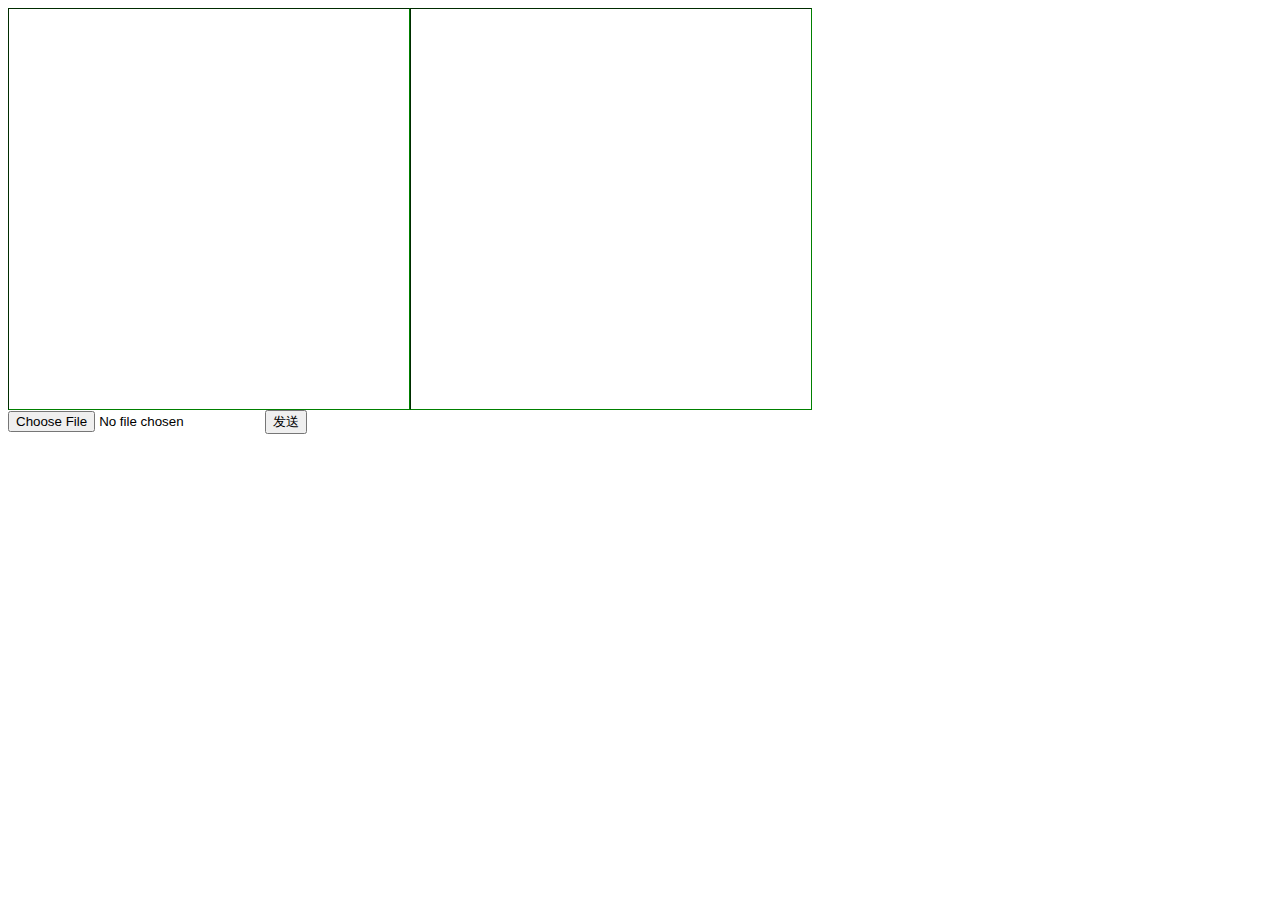
==== index.html @ 0232531e "重命名 demo.htm 为 index.html" ====
<html>
<head>
    <style>
        .float{
            float: left;
        }
    </style>
<meta http-equiv="content-type" content="text/html; charset=UTF-8">
<script src="socketclient.js"></script>
</head>

<body>
<div id="list">
</div>
<div class="float">
    <canvas id="canvas" width="400" height="400" style="border:1px inset green"> 
</div>
<div>
    <canvas id="canvas2" width="400" height="400" style="border:1px inset green"> 
</div>
<div>
<input type="file" id="input" />
<input id="btnSendfile" type="button" value="发送" onclick="sendfile()" />
</div>

<script>
function sleep(ms) {
            return new Promise(resolve => setTimeout(resolve, ms));
        }
var client = new SocketClient("49.233.100.241",8181,"chat");
client.connect();
var change = false
var change2 = false
var img_data = []
var img_data2 = []
// console.log(img_data)
client.onData  = function(text) {
    // var div = document.createElement('div');
    // div.innerHTML = text;
    // document.getElementById('list').appendChild(div);
    if(text=='end'){
        console.log('end');
        console.log('data',img_data)
        change = false;
        var canvas2 = document.getElementById('canvas2');
        var ctx2 = canvas2.getContext('2d');
        // '''//默认创建出来的rgba(0,0,0,0)
        // var image =	ctx2.createImageData(100,100)		
        // for(var i=0;i<image.data.length;i++){
        //     image.data[4*i+3] = 255
        // }
        // //将像素数据写入画布
        // ctx2.putImageData(image,0,0)'''
        // var img2 = new Image();
        imageData = ctx2.createImageData(400, 400);
        for(var i=0;i<imageData.data.length;i++){
            imageData.data[i] = img_data[i]
        }
        // imageData.data.set(data);
        // let result = et.target.result
        // img.src = result
        // imageData.onload = function(){
        console.log('end1');
        ctx2.putImageData(imageData,0,0);
        // ctx2.drawImage(imageData, 0,0,400,400);
        console.log('end1');
        // };
        img_data=[]
    };
    if(change){
        var xlist = text.split(',')
        // console.log('xlist',xlist)
        // console.log('data:::',img_data)
        for(var i = 0;i<xlist.length;i++){
            img_data[img_data.length]= parseInt(xlist[i])
            // console.log('datalen',data.length)
            // console.log(img_data)
            // console.log(xlist)
        }
    }
    if(text=='start'){
        console.log('start')
        change = true
        img_data = []
    }
    if(text=='end2'){
        console.log('end2');
        console.log('data',img_data2)
        change2 = false;
        var canvas2 = document.getElementById('canvas2');
        var ctx2 = canvas2.getContext('2d');
        // '''//默认创建出来的rgba(0,0,0,0)
        // var image =	ctx2.createImageData(100,100)		
        // for(var i=0;i<image.data.length;i++){
        //     image.data[4*i+3] = 255
        // }
        // //将像素数据写入画布
        // ctx2.putImageData(image,0,0)'''
        // var img2 = new Image();
        imageData = ctx2.createImageData(400, 400);
        for(var i=0;i<imageData.data.length;i++){
            imageData.data[i] = img_data2[i]
        }
        // imageData.data.set(data);
        // let result = et.target.result
        // img.src = result
        // imageData.onload = function(){
        console.log('end1');
        ctx2.putImageData(imageData,0,0);
        // ctx2.drawImage(imageData, 0,0,400,400);
        console.log('end1');
        // };
        img_data=[]
    };
    if(change2){
        var xlist = text.split(',')
        // console.log('xlist',xlist)
        // console.log('data:::',img_data)
        for(var i = 0;i<xlist.length;i++){
            img_data2[img_data2.length]= parseInt(xlist[i])
            // console.log('datalen',data.length)
            // console.log(img_data)
            // console.log(xlist)
        }
    }
    if(text=='start2'){
        console.log('start2')
        change2 = true
        img_data2 = []
    }
}

// document.getElementById('send').onclick = function(e){
//     client.sendData(document.getElementById('content').value);
// }
let ele = document.getElementById('input')
ele.onchange = function (e) {
    let files = e.target.files // 获取上传的文件集合
    let file = files[0] // 获取第一个文件
    let render = new FileReader()

    // 异步事件
    render.onload = function (et) {
        console.log('et: ', et)
        var mycanvas = document.getElementById('canvas')
        var ctx = mycanvas.getContext('2d')
        var img = new Image();
        let result = et.target.result
        img.src = result
        img.onload = function(){
            console.log('result: ', result)
            ctx.drawImage(img, 0,0,400,400);
        }
    }
    render.readAsDataURL(file)
}


async function sendfile() { 
        var canvas = document.getElementById("canvas");
        var contexta=canvas.getContext('2d');
        var img = contexta.getImageData(0, 0, 400, 400);
        var list_binary = []
        var binary = [];
        for(var j = 0; j < 40000; j++){
            binary = [];
            for (var i = 0; i < 16; i++) {
                // client.sendData(img.data[j*10+i]);
                // binary[i] = img.data[j*8000+i];
                binary[i] = img.data[j*16+i]
            }
            list_binary[j] = binary
            if(j==0){
                client.sendData('start')
            }
            client.sendData(binary)
            if(j>=39999){
                client.sendData('end')
            }
            // document.getElementById('content').value = binary
            // await sleep(50); 
            // console.log(img.data.length)
            // client.sendData(document.getElementById('content').value);
        }
        console.log(list_binary)
    }
</script>
</body>
</html>
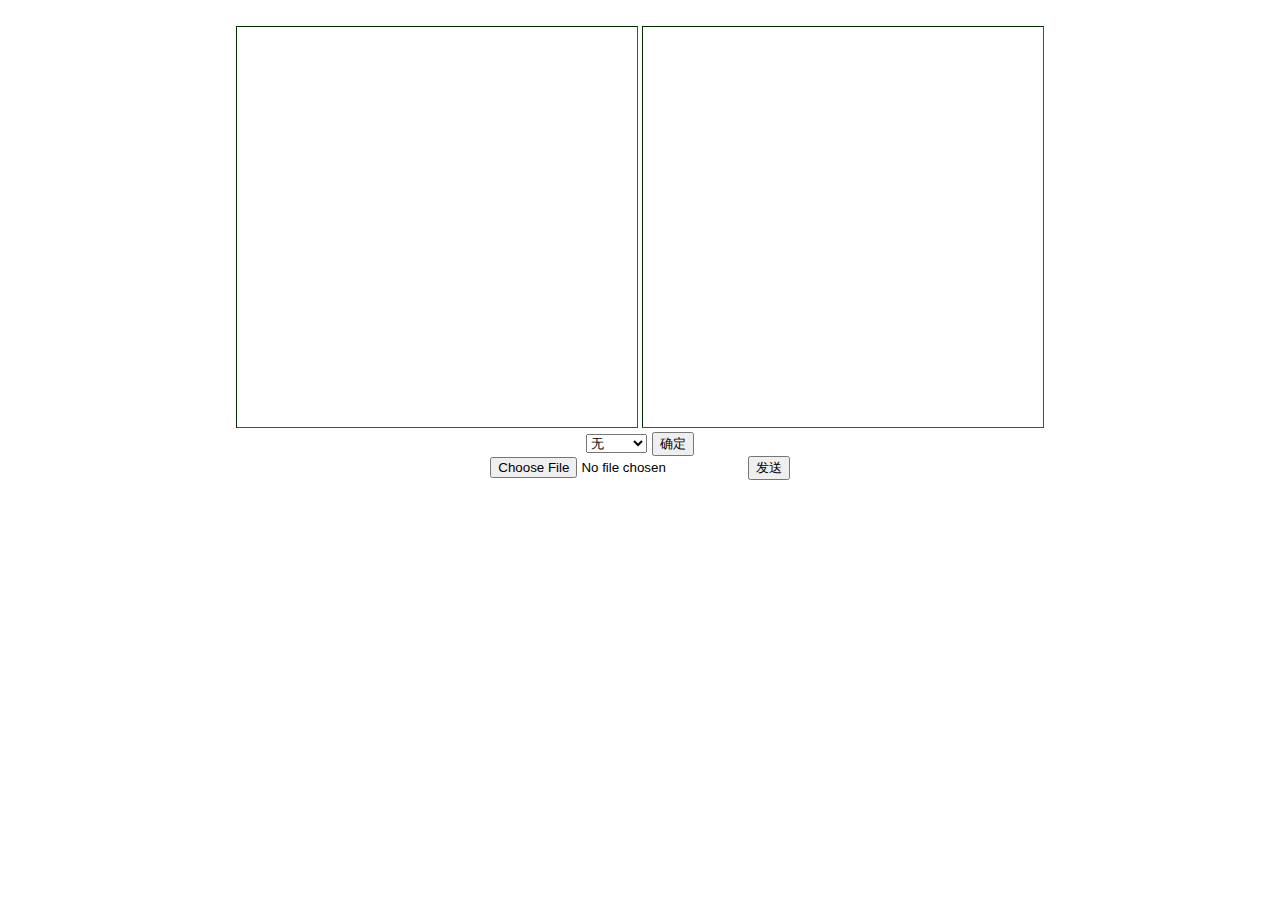
==== commit 98abc085: "Add files via upload" ====
--- a/index.html
+++ b/index.html
@@ -2,161 +2,226 @@
 <head>
     <style>
         .float{
+            display: inline;
+        }
+        .middle{
+            text-align: center;
+        }
+        .float1{
+            display: inline;
+        }
+        .selectType{
+            text-align: center;                     
+        }
+        #input{
+            text-align: center;
+        }
+        .div0{
+            text-align: center;
+        }
+        body{
+            font: normal 100% Helvetica, Arial, sans-serif;
+        }
+        h3{
+            font-size: 1.5em;
+        }
+        .main{
+            float: right;
+            width: 70%;
+        } 
+        .leftBar{
             float: left;
+            width: 25%;
         }
     </style>
+<meta name="viewport" content="width=device-width, initial-scale=1" />  
 <meta http-equiv="content-type" content="text/html; charset=UTF-8">
 <script src="socketclient.js"></script>
 </head>
 
 <body>
-<div id="list">
+<div class="middle">
+    <div class="float">
+        <canvas id="canvas" width="400" height="400" style="border:1px inset green"> 
+    </div>
+    <div class="float1">
+        <canvas id="canvas2" width="400" height="400" style="border:1px inset green"> 
+    </div>
 </div>
-<div class="float">
-    <canvas id="canvas" width="400" height="400" style="border:1px inset green"> 
+<div class="div0">
+    <div class="selectType" id="con">
+        <select id="select" name="select">
+            <option value = "无">无</option>
+            <option value = "25">大人像</option>
+            <option value = "32">小人像</option>
+        </select>
+        <input id="selectInput" type="button" value="确定" onclick="sendOK()" />
+    </div>
+    <input type="file" id="input" />
+    <input id="btnSendfile" type="button" value="发送" onclick="sendfile()" />
+    <h3 id='sum'> </h3>
 </div>
-<div>
-    <canvas id="canvas2" width="400" height="400" style="border:1px inset green"> 
-</div>
-<div>
-<input type="file" id="input" />
-<input id="btnSendfile" type="button" value="发送" onclick="sendfile()" />
-</div>
 
 <script>
-function sleep(ms) {
-            return new Promise(resolve => setTimeout(resolve, ms));
-        }
-var client = new SocketClient("49.233.100.241",8181,"chat");
-client.connect();
-var change = false
-var change2 = false
-var img_data = []
-var img_data2 = []
-// console.log(img_data)
-client.onData  = function(text) {
-    // var div = document.createElement('div');
-    // div.innerHTML = text;
-    // document.getElementById('list').appendChild(div);
-    if(text=='end'){
-        console.log('end');
-        console.log('data',img_data)
-        change = false;
-        var canvas2 = document.getElementById('canvas2');
-        var ctx2 = canvas2.getContext('2d');
-        // '''//默认创建出来的rgba(0,0,0,0)
-        // var image =	ctx2.createImageData(100,100)		
-        // for(var i=0;i<image.data.length;i++){
-        //     image.data[4*i+3] = 255
-        // }
-        // //将像素数据写入画布
-        // ctx2.putImageData(image,0,0)'''
-        // var img2 = new Image();
-        imageData = ctx2.createImageData(400, 400);
-        for(var i=0;i<imageData.data.length;i++){
-            imageData.data[i] = img_data[i]
-        }
-        // imageData.data.set(data);
-        // let result = et.target.result
-        // img.src = result
-        // imageData.onload = function(){
-        console.log('end1');
-        ctx2.putImageData(imageData,0,0);
-        // ctx2.drawImage(imageData, 0,0,400,400);
-        console.log('end1');
-        // };
-        img_data=[]
-    };
-    if(change){
-        var xlist = text.split(',')
-        // console.log('xlist',xlist)
-        // console.log('data:::',img_data)
-        for(var i = 0;i<xlist.length;i++){
-            img_data[img_data.length]= parseInt(xlist[i])
-            // console.log('datalen',data.length)
-            // console.log(img_data)
-            // console.log(xlist)
-        }
-    }
-    if(text=='start'){
-        console.log('start')
-        change = true
-        img_data = []
-    }
-    if(text=='end2'){
-        console.log('end2');
-        console.log('data',img_data2)
-        change2 = false;
-        var canvas2 = document.getElementById('canvas2');
-        var ctx2 = canvas2.getContext('2d');
-        // '''//默认创建出来的rgba(0,0,0,0)
-        // var image =	ctx2.createImageData(100,100)		
-        // for(var i=0;i<image.data.length;i++){
-        //     image.data[4*i+3] = 255
-        // }
-        // //将像素数据写入画布
-        // ctx2.putImageData(image,0,0)'''
-        // var img2 = new Image();
-        imageData = ctx2.createImageData(400, 400);
-        for(var i=0;i<imageData.data.length;i++){
-            imageData.data[i] = img_data2[i]
-        }
-        // imageData.data.set(data);
-        // let result = et.target.result
-        // img.src = result
-        // imageData.onload = function(){
-        console.log('end1');
-        ctx2.putImageData(imageData,0,0);
-        // ctx2.drawImage(imageData, 0,0,400,400);
-        console.log('end1');
-        // };
-        img_data=[]
-    };
-    if(change2){
-        var xlist = text.split(',')
-        // console.log('xlist',xlist)
-        // console.log('data:::',img_data)
-        for(var i = 0;i<xlist.length;i++){
-            img_data2[img_data2.length]= parseInt(xlist[i])
-            // console.log('datalen',data.length)
-            // console.log(img_data)
-            // console.log(xlist)
-        }
-    }
-    if(text=='start2'){
-        console.log('start2')
-        change2 = true
-        img_data2 = []
-    }
-}
-
-// document.getElementById('send').onclick = function(e){
-//     client.sendData(document.getElementById('content').value);
-// }
-let ele = document.getElementById('input')
-ele.onchange = function (e) {
-    let files = e.target.files // 获取上传的文件集合
-    let file = files[0] // 获取第一个文件
-    let render = new FileReader()
-
-    // 异步事件
-    render.onload = function (et) {
-        console.log('et: ', et)
-        var mycanvas = document.getElementById('canvas')
-        var ctx = mycanvas.getContext('2d')
-        var img = new Image();
-        let result = et.target.result
-        img.src = result
-        img.onload = function(){
-            console.log('result: ', result)
-            ctx.drawImage(img, 0,0,400,400);
-        }
-    }
-    render.readAsDataURL(file)
-}
-
-
-async function sendfile() { 
+    var selectInput = document.getElementById('selectInput')
+    var btnSendfile = document.getElementById('btnSendfile')
+    var select0 = document.getElementById('select')
+    async function sendOK(){
+        var select0 = document.getElementById('select')
+        var index = select0.selectedIndex;
+        if (select0.options[index].value == "25"){
+            client.sendData('near')
+            console.log('1')
+        }
+        else{
+            client.sendData('far')
+            console.log('2')
+        }
+        select0.disabled = true
+        selectInput.disabled = true
+        btnSendfile.disabled = false
+    }
+    function sleep(ms) {
+        return new Promise(resolve => setTimeout(resolve, ms));
+    }
+    var client = new SocketClient("49.233.100.241",8181,"chat");
+    client.connect();
+    var change = false
+    var change2 = false
+    var change_sum = false
+    var img_data = []
+    var img_data2 = []
+    var img_sum = 0
+    client.onData  = function(text) {
+        if(text=='end'){
+            console.log('end');
+            console.log('data',img_data)
+            change = false;
+            var canvas2 = document.getElementById('canvas2');
+            var ctx2 = canvas2.getContext('2d');
+            imageData = ctx2.createImageData(400, 400);
+            for(var i=0;i<imageData.data.length;i++){
+                imageData.data[i] = img_data[i]
+            }
+            // imageData.data.set(data);
+            // let result = et.target.result
+            // img.src = result
+            // imageData.onload = function(){
+            console.log('end1');
+            ctx2.putImageData(imageData,0,0);
+            // ctx2.drawImage(imageData, 0,0,400,400);
+            console.log('end1');
+            // };
+            img_data=[]
+        };
+        if(change){
+            var xlist = text.split(',')
+            // console.log('xlist',xlist)
+            // console.log('data:::',img_data)
+            for(var i = 0;i<xlist.length;i++){
+                img_data[img_data.length]= parseInt(xlist[i])
+                // console.log('datalen',data.length)
+                // console.log(img_data)
+                // console.log(xlist)
+            }
+        }
+        if(text=='start'){
+            console.log('start')
+            change = true
+            img_data = []
+        }
+        if(text=='end2'){
+            console.log('end2');
+            console.log('data',img_data2)
+            change2 = false;
+            var canvas2 = document.getElementById('canvas2');
+            var ctx2 = canvas2.getContext('2d');
+            // '''//默认创建出来的rgba(0,0,0,0)
+            // var image =	ctx2.createImageData(100,100)		
+            // for(var i=0;i<image.data.length;i++){
+            //     image.data[4*i+3] = 255
+            // }
+            // //将像素数据写入画布
+            // ctx2.putImageData(image,0,0)'''
+            // var img2 = new Image();
+            imageData = ctx2.createImageData(400, 400);
+            for(var i=0;i<imageData.data.length;i++){
+                imageData.data[i] = img_data2[i]
+            }
+            // imageData.data.set(data);
+            // let result = et.target.result
+            // img.src = result
+            // imageData.onload = function(){
+            console.log('end1');
+            ctx2.putImageData(imageData,0,0);
+            // ctx2.drawImage(imageData, 0,0,400,400);
+            console.log('end1');
+            // };
+            img_data=[]
+        };
+        if(change2){
+            var xlist = text.split(',')
+            // console.log('xlist',xlist)
+            // console.log('data:::',img_data)
+            for(var i = 0;i<xlist.length;i++){
+                img_data2[img_data2.length]= parseInt(xlist[i])
+                // console.log('datalen',data.length)
+                // console.log(img_data)
+                // console.log(xlist)
+            }
+        }
+        if(text=='start2'){
+            console.log('start2')
+            change2 = true
+            img_data2 = []
+        }
+        if(text=='endsum'){
+            console.log('endsum');
+            console.log('data_sum',img_sum);
+            change_sum = false;
+            var sum = document.getElementById('sum');
+            sum.innerHTML = '一共'+img_sum+'人'
+        };
+        if(change_sum){
+            img_sum = parseInt(text);
+            
+        }
+        if(text=='startsum'){
+            console.log('startsum')
+            change_sum = true
+            img_sum = 0
+        }
+
+    }
+
+    // document.getElementById('send').onclick = function(e){
+    //     client.sendData(document.getElementById('content').value);
+    // }
+    let ele = document.getElementById('input')
+    ele.onchange = function (e) {
+        select0.disabled = false
+        let files = e.target.files // 获取上传的文件集合
+        let file = files[0] // 获取第一个文件
+        let render = new FileReader()
+        
+        // 异步事件
+        render.onload = function (et) {
+            console.log('et: ', et)
+            var mycanvas = document.getElementById('canvas')
+            var ctx = mycanvas.getContext('2d')
+            var img = new Image();
+            let result = et.target.result
+            img.src = result
+            img.onload = function(){
+                console.log('result: ', result)
+                ctx.drawImage(img, 0,0,400,400);
+            }
+        }
+        render.readAsDataURL(file)
+        selectInput.disabled = false
+        select0.disabled = false
+    }
+    async function sendfile() {
         var canvas = document.getElementById("canvas");
         var contexta=canvas.getContext('2d');
         var img = contexta.getImageData(0, 0, 400, 400);
@@ -172,6 +237,7 @@
             list_binary[j] = binary
             if(j==0){
                 client.sendData('start')
+                btnSendfile.disabled = true
             }
             client.sendData(binary)
             if(j>=39999){
@@ -184,8 +250,12 @@
         }
         console.log(list_binary)
     }
+    let select = document.querySelector('#con')
+    select.onchange = function(e){
+        if (e.target.name == 'select'){
+            selectInput.disabled = false
+        }
+    }
 </script>
 </body>
-</html>
-
-
+</html>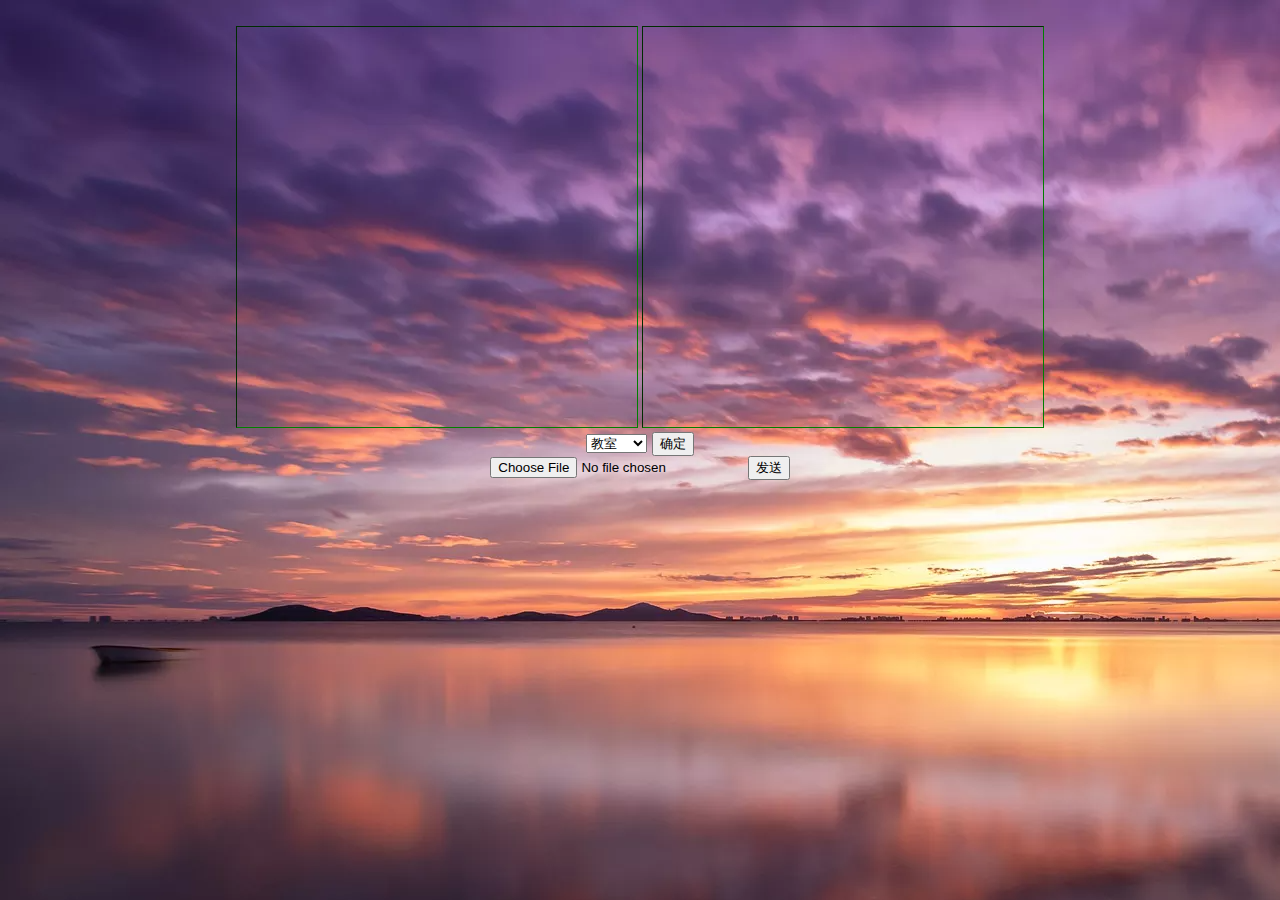
==== commit feb68025: "Add files via upload" ====
--- a/index.html
+++ b/index.html
@@ -1,6 +1,7 @@
 <html>
 <head>
     <style>
+        
         .float{
             display: inline;
         }
@@ -39,7 +40,7 @@
 <script src="socketclient.js"></script>
 </head>
 
-<body>
+<body background="bizhi.png">
 <div class="middle">
     <div class="float">
         <canvas id="canvas" width="400" height="400" style="border:1px inset green"> 
@@ -51,7 +52,7 @@
 <div class="div0">
     <div class="selectType" id="con">
         <select id="select" name="select">
-            <option value = "无">无</option>
+            <option value = "37">教室</option>
             <option value = "25">大人像</option>
             <option value = "32">小人像</option>
         </select>
@@ -73,9 +74,13 @@
             client.sendData('near')
             console.log('1')
         }
-        else{
+        else if(select0.options[index].value == "25"){
             client.sendData('far')
             console.log('2')
+        }
+        else{
+            client.sendData('class')
+            console.log('3')
         }
         select0.disabled = true
         selectInput.disabled = true
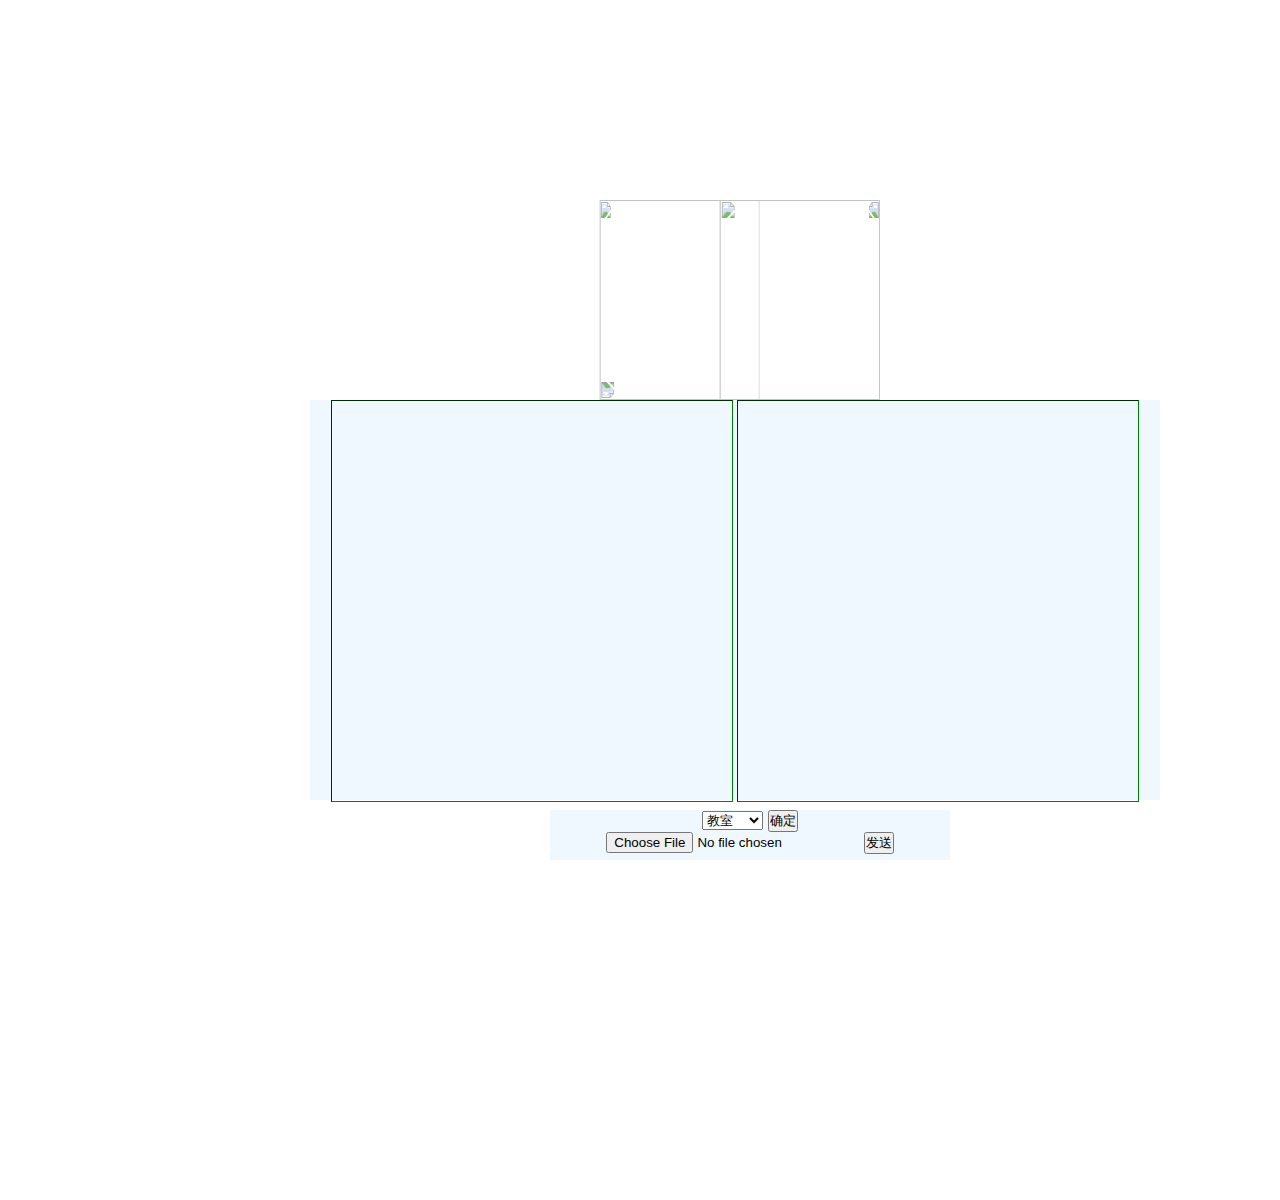
==== commit 9a3b3ab3: "Add files via upload" ====
--- a/index.html
+++ b/index.html
@@ -1,266 +1,55 @@
-<html>
+<!DOCTYPE html>
+<html lang="en">
 <head>
-    <style>
-        
-        .float{
-            display: inline;
-        }
-        .middle{
-            text-align: center;
-        }
-        .float1{
-            display: inline;
-        }
-        .selectType{
-            text-align: center;                     
-        }
-        #input{
-            text-align: center;
-        }
-        .div0{
-            text-align: center;
-        }
-        body{
-            font: normal 100% Helvetica, Arial, sans-serif;
-        }
-        h3{
-            font-size: 1.5em;
-        }
-        .main{
-            float: right;
-            width: 70%;
-        } 
-        .leftBar{
-            float: left;
-            width: 25%;
-        }
-    </style>
-<meta name="viewport" content="width=device-width, initial-scale=1" />  
-<meta http-equiv="content-type" content="text/html; charset=UTF-8">
-<script src="socketclient.js"></script>
+    <meta charset="UTF-8">
+    <meta name="viewport" content="width=device-width, initial-scale=1.0">
+    <title>  personsum</title>
+    <link rel = "icon" type = "image/x-icon" href = "img/a.ico"  />
+    <link rel="stylesheet" href="style.css">
 </head>
-
-<body background="bizhi.png">
-<div class="middle">
-    <div class="float">
-        <canvas id="canvas" width="400" height="400" style="border:1px inset green"> 
+<body>
+<div class="back">
+    <div id = "cubeFather" class = "cube">
+        <div id = "cube" class = "cube1">
+            <!-- 六个面都会涉及 -->
+            <div class="surface1" value = "translateZ(100px)">
+                <img src="img/surface1.jpg" alt="">
+            </div><div class="surface2" value = "translateY(-100px) rotateX(90deg)">
+                <img src="img/surface2.jpg" alt="">
+            </div><div class="surface3" value = "translateX(-100px) rotateY(-90deg)">
+                <img src="img/surface3.jpg" alt="">
+            </div><div class="surface4" value = "translateX(200px) rotateY(90deg)">
+                <img src="img/surface4.jpg" alt="">
+            </div><div class="surface5" value = "translateY(100px) rotateX(-90deg)">
+                <img src="img/surface5.jpg" alt="">
+            </div><div class="surface6" value = "translateZ(-300px) rotateX(180deg)">
+                <img src="img/surface6.jpg" alt="">
+            </div>
+        </div>
     </div>
-    <div class="float1">
-        <canvas id="canvas2" width="400" height="400" style="border:1px inset green"> 
+    <div class="middle">
+        <div class="float">
+            <canvas id="canvas" width="400" height="400" style="border:1px inset green"> 
+        </div>
+        <div class="float1">
+            <canvas id="canvas2" width="400" height="400" style="border:1px inset green"> 
+        </div>
+    </div>
+    <div class="div0">
+        <div class="selectType" id="con">
+            <select id="select" name="select">
+                <option value = "37">教室</option>
+                <option value = "25">大人像</option>
+                <option value = "32">小人像</option>
+            </select>
+            <input id="selectInput" type="button" value="确定" onclick="sendOK()" />
+        </div>
+        <input type="file" id="input" />
+        <input id="btnSendfile" type="button" value="发送" onclick="sendfile()" />
+        <h3 id='sum'> </h3>
     </div>
 </div>
-<div class="div0">
-    <div class="selectType" id="con">
-        <select id="select" name="select">
-            <option value = "37">教室</option>
-            <option value = "25">大人像</option>
-            <option value = "32">小人像</option>
-        </select>
-        <input id="selectInput" type="button" value="确定" onclick="sendOK()" />
-    </div>
-    <input type="file" id="input" />
-    <input id="btnSendfile" type="button" value="发送" onclick="sendfile()" />
-    <h3 id='sum'> </h3>
-</div>
-
-<script>
-    var selectInput = document.getElementById('selectInput')
-    var btnSendfile = document.getElementById('btnSendfile')
-    var select0 = document.getElementById('select')
-    async function sendOK(){
-        var select0 = document.getElementById('select')
-        var index = select0.selectedIndex;
-        if (select0.options[index].value == "25"){
-            client.sendData('near')
-            console.log('1')
-        }
-        else if(select0.options[index].value == "25"){
-            client.sendData('far')
-            console.log('2')
-        }
-        else{
-            client.sendData('class')
-            console.log('3')
-        }
-        select0.disabled = true
-        selectInput.disabled = true
-        btnSendfile.disabled = false
-    }
-    function sleep(ms) {
-        return new Promise(resolve => setTimeout(resolve, ms));
-    }
-    var client = new SocketClient("49.233.100.241",8181,"chat");
-    client.connect();
-    var change = false
-    var change2 = false
-    var change_sum = false
-    var img_data = []
-    var img_data2 = []
-    var img_sum = 0
-    client.onData  = function(text) {
-        if(text=='end'){
-            console.log('end');
-            console.log('data',img_data)
-            change = false;
-            var canvas2 = document.getElementById('canvas2');
-            var ctx2 = canvas2.getContext('2d');
-            imageData = ctx2.createImageData(400, 400);
-            for(var i=0;i<imageData.data.length;i++){
-                imageData.data[i] = img_data[i]
-            }
-            // imageData.data.set(data);
-            // let result = et.target.result
-            // img.src = result
-            // imageData.onload = function(){
-            console.log('end1');
-            ctx2.putImageData(imageData,0,0);
-            // ctx2.drawImage(imageData, 0,0,400,400);
-            console.log('end1');
-            // };
-            img_data=[]
-        };
-        if(change){
-            var xlist = text.split(',')
-            // console.log('xlist',xlist)
-            // console.log('data:::',img_data)
-            for(var i = 0;i<xlist.length;i++){
-                img_data[img_data.length]= parseInt(xlist[i])
-                // console.log('datalen',data.length)
-                // console.log(img_data)
-                // console.log(xlist)
-            }
-        }
-        if(text=='start'){
-            console.log('start')
-            change = true
-            img_data = []
-        }
-        if(text=='end2'){
-            console.log('end2');
-            console.log('data',img_data2)
-            change2 = false;
-            var canvas2 = document.getElementById('canvas2');
-            var ctx2 = canvas2.getContext('2d');
-            // '''//默认创建出来的rgba(0,0,0,0)
-            // var image =	ctx2.createImageData(100,100)		
-            // for(var i=0;i<image.data.length;i++){
-            //     image.data[4*i+3] = 255
-            // }
-            // //将像素数据写入画布
-            // ctx2.putImageData(image,0,0)'''
-            // var img2 = new Image();
-            imageData = ctx2.createImageData(400, 400);
-            for(var i=0;i<imageData.data.length;i++){
-                imageData.data[i] = img_data2[i]
-            }
-            // imageData.data.set(data);
-            // let result = et.target.result
-            // img.src = result
-            // imageData.onload = function(){
-            console.log('end1');
-            ctx2.putImageData(imageData,0,0);
-            // ctx2.drawImage(imageData, 0,0,400,400);
-            console.log('end1');
-            // };
-            img_data=[]
-        };
-        if(change2){
-            var xlist = text.split(',')
-            // console.log('xlist',xlist)
-            // console.log('data:::',img_data)
-            for(var i = 0;i<xlist.length;i++){
-                img_data2[img_data2.length]= parseInt(xlist[i])
-                // console.log('datalen',data.length)
-                // console.log(img_data)
-                // console.log(xlist)
-            }
-        }
-        if(text=='start2'){
-            console.log('start2')
-            change2 = true
-            img_data2 = []
-        }
-        if(text=='endsum'){
-            console.log('endsum');
-            console.log('data_sum',img_sum);
-            change_sum = false;
-            var sum = document.getElementById('sum');
-            sum.innerHTML = '一共'+img_sum+'人'
-        };
-        if(change_sum){
-            img_sum = parseInt(text);
-            
-        }
-        if(text=='startsum'){
-            console.log('startsum')
-            change_sum = true
-            img_sum = 0
-        }
-
-    }
-
-    // document.getElementById('send').onclick = function(e){
-    //     client.sendData(document.getElementById('content').value);
-    // }
-    let ele = document.getElementById('input')
-    ele.onchange = function (e) {
-        select0.disabled = false
-        let files = e.target.files // 获取上传的文件集合
-        let file = files[0] // 获取第一个文件
-        let render = new FileReader()
-        
-        // 异步事件
-        render.onload = function (et) {
-            console.log('et: ', et)
-            var mycanvas = document.getElementById('canvas')
-            var ctx = mycanvas.getContext('2d')
-            var img = new Image();
-            let result = et.target.result
-            img.src = result
-            img.onload = function(){
-                console.log('result: ', result)
-                ctx.drawImage(img, 0,0,400,400);
-            }
-        }
-        render.readAsDataURL(file)
-        selectInput.disabled = false
-        select0.disabled = false
-    }
-    async function sendfile() {
-        var canvas = document.getElementById("canvas");
-        var contexta=canvas.getContext('2d');
-        var img = contexta.getImageData(0, 0, 400, 400);
-        var list_binary = []
-        var binary = [];
-        for(var j = 0; j < 40000; j++){
-            binary = [];
-            for (var i = 0; i < 16; i++) {
-                // client.sendData(img.data[j*10+i]);
-                // binary[i] = img.data[j*8000+i];
-                binary[i] = img.data[j*16+i]
-            }
-            list_binary[j] = binary
-            if(j==0){
-                client.sendData('start')
-                btnSendfile.disabled = true
-            }
-            client.sendData(binary)
-            if(j>=39999){
-                client.sendData('end')
-            }
-            // document.getElementById('content').value = binary
-            // await sleep(50); 
-            // console.log(img.data.length)
-            // client.sendData(document.getElementById('content').value);
-        }
-        console.log(list_binary)
-    }
-    let select = document.querySelector('#con')
-    select.onchange = function(e){
-        if (e.target.name == 'select'){
-            selectInput.disabled = false
-        }
-    }
-</script>
 </body>
+<script src="socketclient.js"></script>
+<script src = "jscode.js"></script>
 </html>--- a/style.css
+++ b/style.css
@@ -0,0 +1,139 @@
+*{
+    margin: 0;
+    padding: 0;
+}
+ 
+.float{
+    display: inline;
+}
+.middle{
+    top:400px;
+    height: 400px;
+    width: 850px;
+    position: absolute;
+    text-align: center;
+    left: 310px;
+    background-color: aliceblue;
+    
+}
+.float1{
+    display: inline;
+}
+.selectType{
+    text-align: center;                     
+}
+#input{
+    text-align: center;
+}
+.div0{
+    top:800px;
+    height: 50px;
+    width: 400px;
+    position: absolute;
+    text-align: center;
+    left: 550px;
+    background-color: aliceblue;
+    margin-top: 10px;
+}
+body{
+    font: normal 100% Helvetica, Arial, sans-serif;
+}
+h3{
+    font-size: 1.5em;
+}
+.main{
+    float: right;
+    width: 70%;
+} 
+.leftBar{
+    float: left;
+    width: 25%;
+}
+img{
+    height: 200px;
+    width: 200px;
+    opacity:0.8;
+}
+.cube{
+    height: 600px;
+    width: 600px;
+    position: absolute;
+    top:    0px;
+    left: 500px;
+    z-index: 1;
+}
+.cube1{
+    height: 600px;
+    width: 600px;
+    position: absolute; 
+    transition:3s; 
+    -webkit-transform-style: preserve-3d;
+    -webkit-transform-origin:center center;
+    -webkit-transform:rotateY(37deg);
+}
+.surface1{
+    height: 200px;
+    width: 200px;
+    display: inline-block;
+    position: absolute;
+    left: 200px;
+    top: 200px;
+}
+.surface2{
+    height: 200px;
+    width: 200px;
+    display: inline-block;
+    -webkit-transform-origin:bottom;
+    -webkit-transform: rotateX(90deg);
+    position: absolute;
+    left: 200px;
+    top: 0;
+}
+.surface3{
+    height: 200px;
+    width: 200px;
+    display: inline-block;
+    -webkit-transform-origin:right;
+    -webkit-transform: rotateY(-90deg);
+    position: absolute;
+    left: 0;
+    top: 200px;
+}
+.surface4{
+    height: 200px;
+    width: 200px;
+    display: inline-block;
+    -webkit-transform-origin:left;
+    -webkit-transform: rotateY(90deg);
+    position: absolute;
+    right: 0;
+    top: 200px;
+}
+.surface5{
+    height: 200px;
+    width: 200px;
+    display: inline-block;
+    -webkit-transform-origin:top;
+    -webkit-transform: rotateX(-90deg);
+    position: absolute;
+    left: 200px;
+    bottom: 0;
+}
+.surface6{
+    height: 200px;
+    width: 200px;
+    display: inline-block;
+    -webkit-transform:translateZ(-200px) rotateX(180deg);
+    position: absolute;
+    left: 200px;
+    top: 200px;
+}
+.back{
+    height: 1200px;
+    width: 100%;
+    position: absolute;
+    top: 0;
+    background-image: url('img/86b0-hwsffza7766335.jpg');
+    background-repeat: no-repeat;
+    background-size: 100% 100%;
+} 